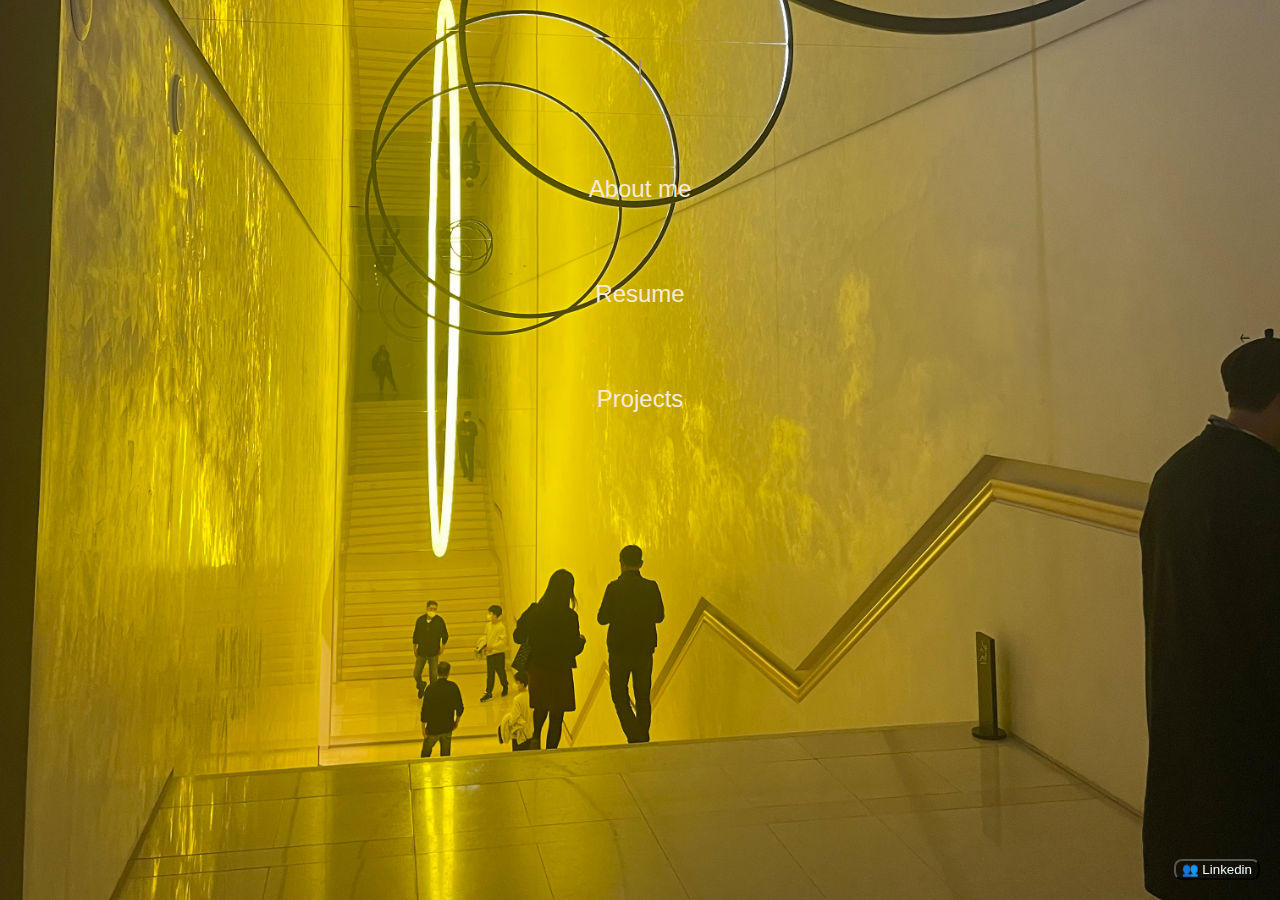
==== index.html @ b5decdf3 "page deploy" ====
<!DOCTYPE html>
<html lang="en">
<head>
    <meta charset="UTF-8">
    <meta http-equiv="X-UA-Compatible" content="IE=edge">
    <meta name="viewport" content="width=device-width, initial-scale=1.0">
    
    <link href="home.css" rel="stylesheet" type="text/css" />

    <title>Document</title>
</head></header>

<div 
class="container">

<div class="typeContainer">
    <div class="typeOut">Hi! I'm Sarah. Nice to virtually meet you!</div>
</div>

<body>

       <button class ="AboutButton"> 
                About me
            </button>


        <button class ="ResumeButton"> 
                 Resume
            </button>
           
           
        <button class="ProjectButton">  
            Projects
            </button>

    </div>


    <button class="linkedin">👥 Linkedin</button>

    
<script src="homepage.js"></script></body>

</html>
---- home.css ----
body    { 
    background-image: url("sk.leeum.jpeg");
    background-position: center;
    background-size: cover;
    max-width: 100%;
    height: auto;
   
}

h1 {
    text-align : center;
    position: absolute;              
    margin: auto;
    align-items: center;
}

.container {
    display: flex;
    align-items: center;
    flex-direction: column;
    margin: auto;
    margin-top: 10px;
    
}

.AboutButton {
    margin: 15px;
    height: 75px;
    width: 300px;
    color: antiquewhite;
    border: transparent;
    font-size: x-large;
    transition: ease .3s;
    text-decoration: none;

    background-color: transparent;
    justify-content: space-evenly;
    justify-content: space-around;
    justify-content: space-between;
    

}

.ResumeButton {
    margin: 15px;
    height: 75px;
    width: 300px;
    color: antiquewhite;
    border: transparent;
    font-size: x-large;
    transition: ease .3s;
    text-decoration: none;

    background-color: transparent;
    justify-content: space-evenly;
    justify-content: space-around;
    justify-content: space-between;
}

.ProjectButton {
    margin: 15px;
    height: 75px;
    width: 300px;
    color: antiquewhite;
    border: transparent;
    font-size: x-large;
    transition: ease .3s;
    text-decoration: none;

    background-color: transparent;
    justify-content: space-evenly;
    justify-content: space-around;
    justify-content: space-between;
}



.AboutButton:hover {
    opacity: 50%;  
    box-shadow: 5px 5px 35px 5px;
}

.ResumeButton:hover {
    opacity: 50%;  
    box-shadow: 5px 5px 35px 5px;
}

.ProjectButton:hover {
    opacity: 50%;  
    box-shadow: 5px 5px 35px 5px;
}

.pic:hover {
    opacity: 50%;  
    box-shadow: 5px 5px 35px 5px;
    border-radius: 50%;
}

.linkedin {
    border-radius: 8px;
    background-color: transparent;
    color: aliceblue;
    position: fixed;
    bottom: 0;
    right: 0;
    margin: 20px;
  }

  .typeOut {
    overflow: hidden;
    white-space: nowrap;
    border-right: .10em solid rgb(168, 142, 110);
    font-size: 1.4rem;
    width: 0;
    animation: typing 3s steps(20, end) forwards, blink .5s infinite;
    font-family: Lucida Sans Typewriter,Lucida Console,monaco,Bitstream Vera Sans Mono,monospace; 
    color: antiquewhite;
  }

  .typeContainer {
    display: flex;
    flex-direction: column;
    justify-content: center;
    margin: 50px 100px;
    max-width: 100%;
    height: auto;

  }

  @keyframes typing {
    from { width: 0 }
    to { width: 100% }
  }

  @keyframes blink {
    from { border-color: transparent }
    to { border-color:antiquewhite; }
  }  


/* --mobile responsive code-- */

  @media screen and (max-width: 820px) {

    .container {
        margin-top: 100px;
    }
    
    .typeContainer {
        margin: 20px;
        width: 700px;
        justify-content: center;

    }
    
    body{
        justify-content: center;
        background-position: center;
        background-size: cover;
        height: 100vh;
    }
  
}

  @media screen and (max-width: 480px) {
    body{
        justify-content: center;
        background-position: center;
        background-size: cover;
        height: 100vh;
    }

    .typeContainer {
        display: none;
    }

  }

    @media screen and (max-width: 375px) {
        body{
            justify-content: center;
            background-position: center;
            background-size: cover;
        }

        .container {
            margin-top: 100px;

        }

        .typeContainer {
            justify-content: center;
        }

    }
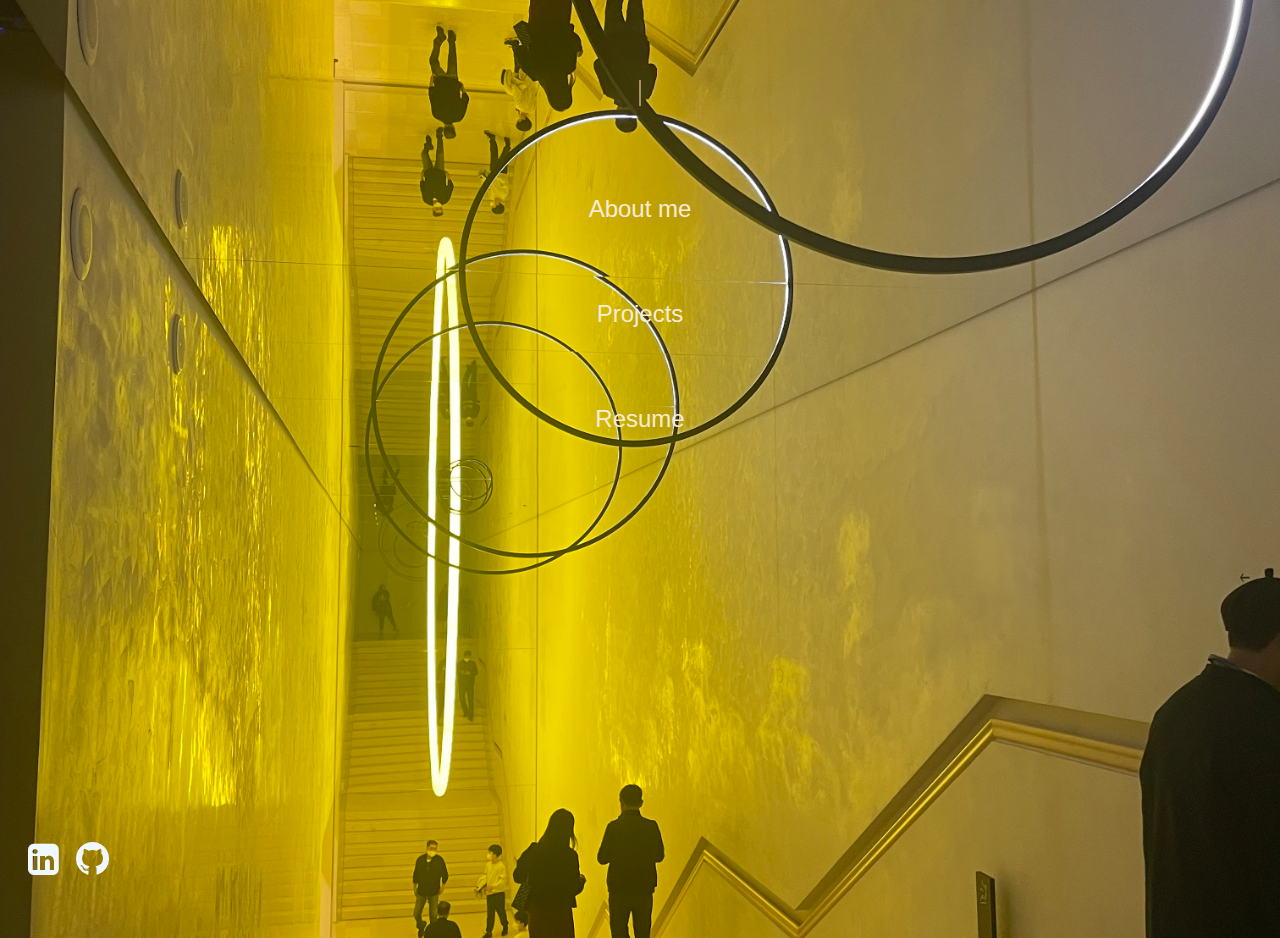
==== commit e06d55a8: "added github buttons" ====
--- a/index.html
+++ b/index.html
@@ -6,6 +6,7 @@
     <meta name="viewport" content="width=device-width, initial-scale=1.0">
     
     <link href="home.css" rel="stylesheet" type="text/css" />
+    <link rel="stylesheet" href="https://cdnjs.cloudflare.com/ajax/libs/font-awesome/4.7.0/css/font-awesome.min.css">
 
     <title>Document</title>
 </head></header>
@@ -21,22 +22,24 @@
 
        <button class ="AboutButton"> 
                 About me
-            </button>
-
-
-        <button class ="ResumeButton"> 
-                 Resume
-            </button>
-           
+       </button>
            
         <button class="ProjectButton">  
             Projects
             </button>
 
+        <button class ="ResumeButton"> 
+                Resume
+           </button>
+
     </div>
 
 
-    <button class="linkedin">👥 Linkedin</button>
+    <button class="linkedin">
+        <i class="fa fa-linkedin-square" style="font-size:36px"></i>
+    </button>
+
+    <button class="git"><i class="fa fa-github"></i></button>
 
     
 <script src="homepage.js"></script></body>
--- a/home.css
+++ b/home.css
@@ -3,7 +3,7 @@
     background-position: center;
     background-size: cover;
     max-width: 100%;
-    height: auto;
+    height: 100vh;
    
 }
 
@@ -19,7 +19,7 @@
     align-items: center;
     flex-direction: column;
     margin: auto;
-    margin-top: 10px;
+    margin-top: 30px;
     
 }
 
@@ -32,6 +32,7 @@
     font-size: x-large;
     transition: ease .3s;
     text-decoration: none;
+    cursor: pointer;
 
     background-color: transparent;
     justify-content: space-evenly;
@@ -50,6 +51,7 @@
     font-size: x-large;
     transition: ease .3s;
     text-decoration: none;
+    cursor: pointer;
 
     background-color: transparent;
     justify-content: space-evenly;
@@ -71,6 +73,8 @@
     justify-content: space-evenly;
     justify-content: space-around;
     justify-content: space-between;
+    cursor: pointer;
+
 }
 
 
@@ -102,8 +106,23 @@
     color: aliceblue;
     position: fixed;
     bottom: 0;
-    right: 0;
+    left: 0;
     margin: 20px;
+    border-color: transparent;
+    cursor: pointer;
+
+  }
+
+  .git {
+        border-radius: 8px;
+        background-color: transparent;
+        color: aliceblue;
+        position: fixed;
+        bottom: 0;
+        margin: 15px 60px;
+        border-color: transparent;
+        cursor: pointer;
+        font-size: 39px;
   }
 
   .typeOut {
@@ -177,20 +196,12 @@
   }
 
     @media screen and (max-width: 375px) {
-        body{
-            justify-content: center;
-            background-position: center;
-            background-size: cover;
+    
+
+        .typeContainer {
+            display: none;
+            
         }
 
-        .container {
-            margin-top: 100px;
-
-        }
-
-        .typeContainer {
-            justify-content: center;
-        }
-
-    }
-
+    }
+
